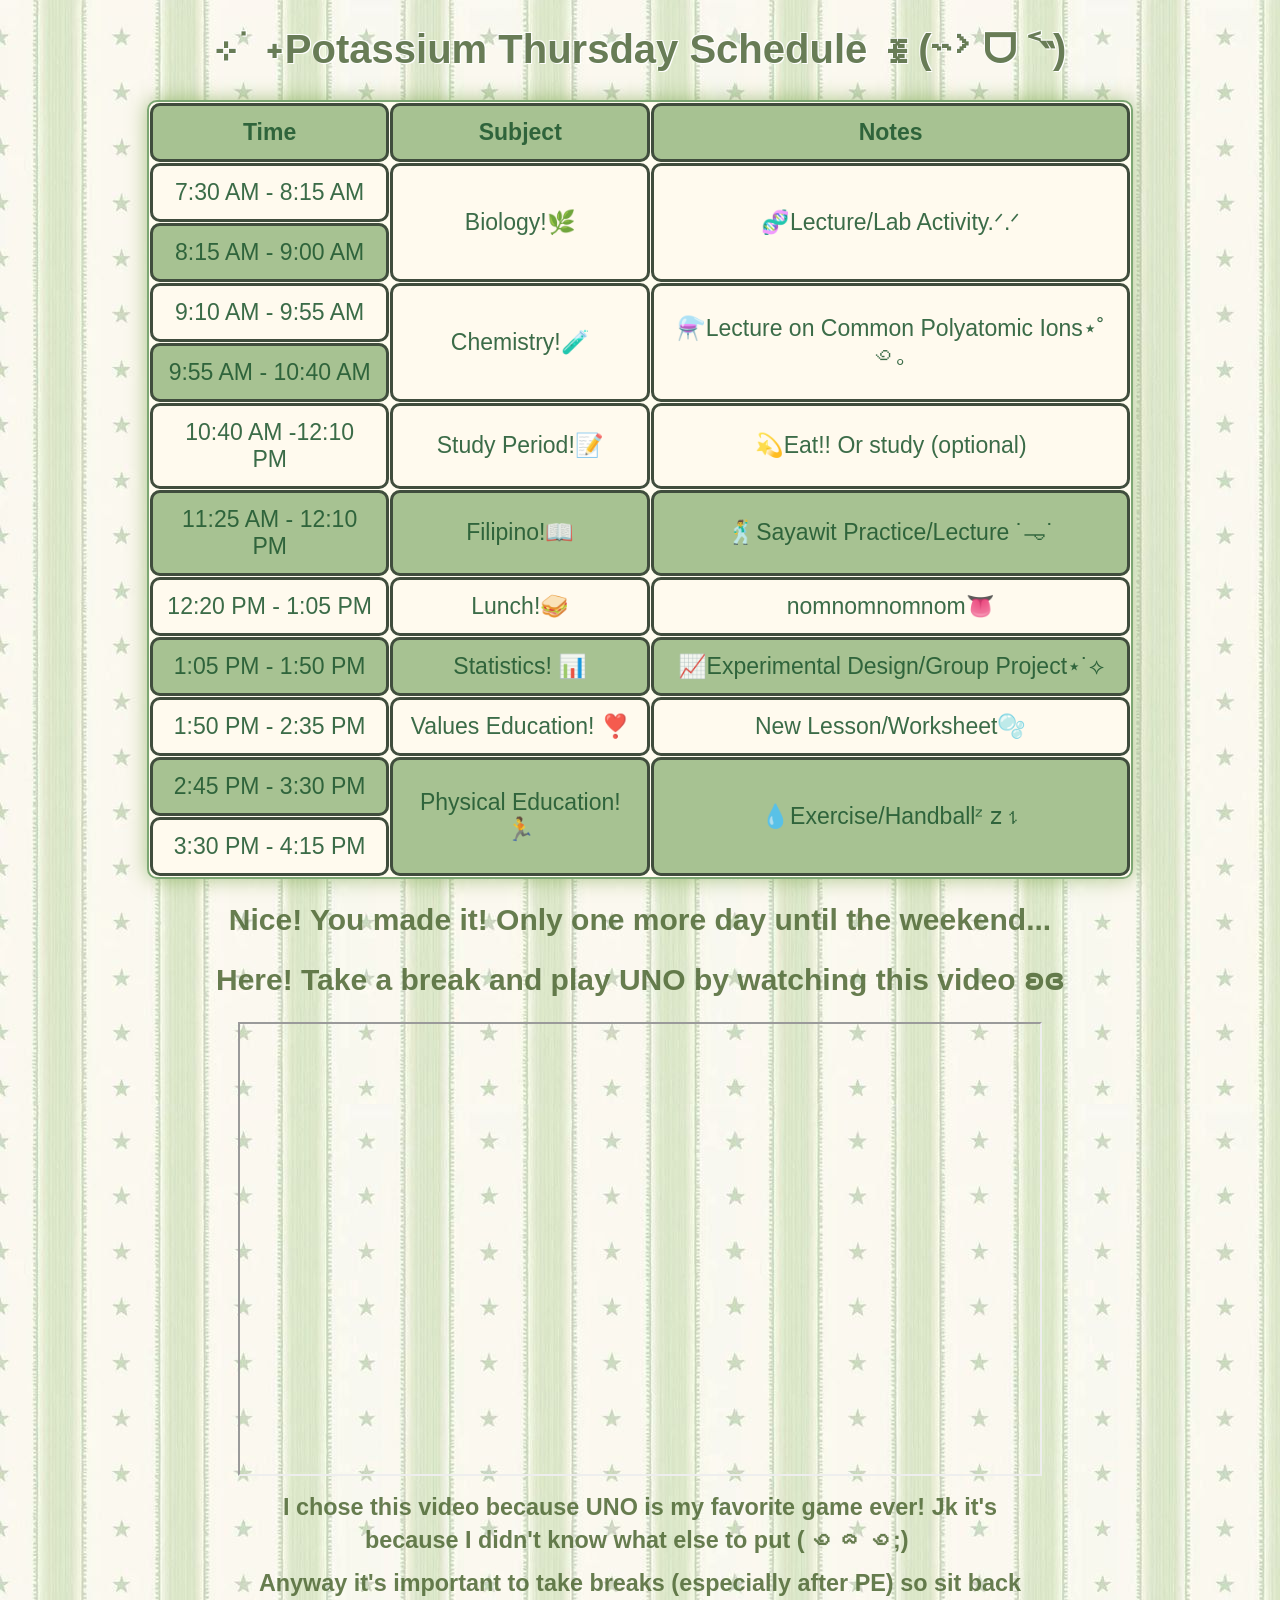
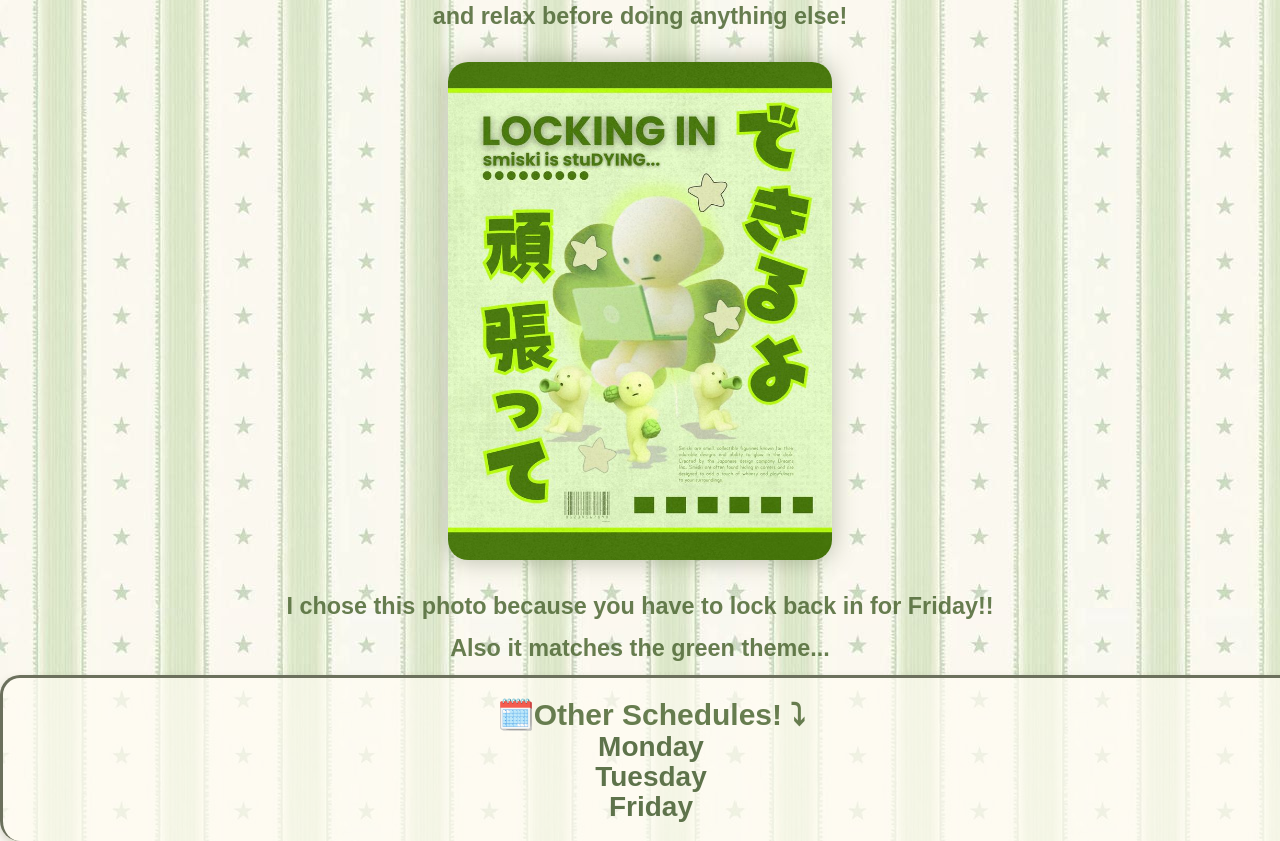
==== public/2Q1GPotassiumTuddao copy.html @ b3abbeec "sss" ====
<!DOCTYPE html>
<html>
    <head>
        <style> 

        body {
          
        font-family: Verdana, Geneva, Tahoma, sans-serif;
        font-size: 20px;
        text-align: center;
        background-image: url('broo.jpg');
        margin: 0;
        padding: 0;
            
            
        }

        h1{
            color: #51683cdd;
            font-weight: bold;
            text-shadow: 
            -1px -1px 0 #ffffffdd,  
             1px -1px 0 #ffffffdd,
            1px  1px 0 #ffffffdd,
            1px 1px 0 #ffffffdd; 
        }
        table {
            
            width: 77%;
            border-collapse: separate;
            border-spacing: 1px;
            border: 2px solid #7ca773;
            border-radius: 10px;
            overflow: hidden; 
            margin: 20px auto;
            background-color: rgb(255, 252, 239);
            box-shadow: 0 0 20px rgba(89, 142, 32, 0.5);
        }
        td,th{
            padding: 13px;
            border: 3px solid #404d3d;
            border-radius: 10px;
            text-align: center;
            font-size: 23px;
            color: #1d552edd;
        }

        table.center {
            margin-left: auto;
            margin-right: auto;
        }
        
        img{
            height: 100px;
            width: 150px;
        }   
        footer {
        text-align: center;
        padding: 40px;
        }

        footer iframe {
        display: block;
        margin: 20px auto;
        border-radius: 15px; 
        box-shadow: 0 0 20px rgba(197, 142, 156, 0.4); 
        border: none;
        }

        .bottom-photo {
        display: block;
        width: 30%;      
        max-width: 800px;
        height: 30%;
        margin: 30px auto;
        border-radius: 20px;    
        box-shadow: 0 0 25px rgba(76, 91, 54, 0.4); 
        transition: transform 0.3s ease;
        }
        .bottom-photo:hover {
         transform: scale(1.03);
        }
        

        </style>   
    </head>
        
<body>
            <h1> ⊹ ࣪ ˖Potassium Thursday Schedule ꉂ(˵˃ ᗜ ˂˵)</h1>

<table class ="center">
    
    <style>
        table 
            tr:nth-child(even) {
        background-color: rgb(255, 250, 238);
        }
        
        tr:nth-child(odd) {
        background-color: #a7c292
        }
        .footer h3, .footer p {
        text-align: center;
        max-width: 800px;
        margin: 10px auto;
        line-height: 1.4;
        color: #506936dd;
        }
        .footer h2 {
        color: #506936dd;
        }
        .sched-link {
        
        display: inline-block;
        font-size: 28px;
        font-weight: bold;
        color: #5e734b;  
        text-decoration: none; 
        transition: all 0.3s ease;
        }

        .sched-link:hover {
        color: #8aae6a;     
        text-decoration: underline; 
        transform: scale(1.05); 
        }

        ul, ol {
        list-style-type: none;
        list-style: none;
        padding-left: 0;
        margin-left: 0;
        }
        .box-sched {
        background-color: rgba(255, 252, 243, 0.7);
        border: 3px solid #6b705c;
        border-bottom: none;
        border-radius: 20px;
        line-height: 7px;
        padding: 8px;
        width: 100%;
        margin: 0;
        text-align: center;
        box-shadow: 0 4px 10px rgba(73, 85, 46, 0.2);
        }
         .box-sched h2 {
        color: #506936dd;
        }
    </style>



    <tr>
        <th> Time </th>
        <th> Subject </th>
        <th> Notes </th>
       

    </tr>
    <tr>
        <td> 7:30 AM - 8:15 AM</td>
        <td rowspan="2" > Biology!🌿</td>
        <td rowspan="2" > 🧬Lecture/Lab Activity.ᐟ.ᐟ</td>
        </tr>
        <tr> 
            <td> 8:15 AM - 9:00 AM</td> 
    </tr>
    <tr>
        <td>9:10 AM - 9:55 AM</td>
        <td rowspan="2" > Chemistry!🧪</td>
        <td rowspan = "2" > ⚗️Lecture on Common Polyatomic Ions⋆˚꩜｡</td>
    </tr>
    <tr>
        <td> 9:55 AM - 10:40 AM</td>
    </tr>
    <tr>
        <td>10:40 AM -12:10 PM</td>
        <td> Study Period!📝</td>
        <td> 💫Eat!! Or study (optional) </td>
    </tr>

    <tr>
        <td> 11:25 AM - 12:10 PM</td>
        <td> Filipino!📖</td>
        <td> 🕺Sayawit Practice/Lecture ˙𐃷˙</td>
    </tr>
    <tr>
        <td> 12:20 PM - 1:05 PM</td>
        <td> Lunch!🥪</td>
        <td> nomnomnomnom👅</td>
    </tr>
    <tr>
        <td> 1:05 PM - 1:50 PM</td>
        <td> Statistics! 📊</td>
        <td> 📈Experimental Design/Group Project⋆˙⟡</td>
    </tr>
    <tr>
        <td> 1:50 PM - 2:35 PM</td>
        <td> Values Education! ❣️</td>
        <td> New Lesson/Worksheet🫧</td>
    </tr>
    <tr>
        <td> 2:45 PM - 3:30 PM</td>
        <td rowspan="2" > Physical Education! 🏃</td>
        <td rowspan="2" >💧Exercise/Handballᶻ 𝗓 𐰁</td>
    </tr>
    <tr>
        <td> 3:30 PM - 4:15 PM</td>
    </tr>
</table>



      </body>
</html>

<div class="footer">
    <h2> Nice! You made it! Only one more day until the weekend...</h2>
    <h2> Here! Take a break and play UNO by watching this video ʚɞ</h2>

    <iframe src="https://www.youtube.com/embed/w_yJ2iA5zR0" width= "800" height="450" title="Make Burger"></iframe>
    <h3> I chose this video because UNO is my favorite game ever! 
        Jk it's because I didn't know what else to put ( ꩜ ᯅ ꩜;)⁭ ⁭</h3>
    <h3> Anyway it's important to take breaks (especially after PE) so sit back and relax before doing anything else! </h3>

    <img src="smiski.jpg" class="bottom-photo">

    <h3> I chose this photo because you have to lock back in for Friday!!</h3>
    <h3> Also it matches the green theme...</h3>
</div>
<div class="box-sched">
    <h2> 🗓️Other Schedules! ⤵</h2>
    <ul>
        <li>
        <a href="https://1sacodez.github.io/CS3_2ndQtrPortfolio/public/2Q1GPotassiumBuban.html" class="sched-link">Monday</a>
        </li>
    </ul>
    <ul>
        <li>
        <a href="https://b2029artbalingit.github.io/CS3_1stQtrPortfolio/public/2Q1GPotassiumBalingit.html" class="sched-link">Tuesday</a>
        </li>
    </ul>
 <ul>
        <li>
        <a href="https://ejmpurisima.github.io/CS3_1stQtrPortfolio/public/2Q1GPotassiumPurisima.html" class="sched-link">Friday</a>
        </li>
    </ul>

</div>
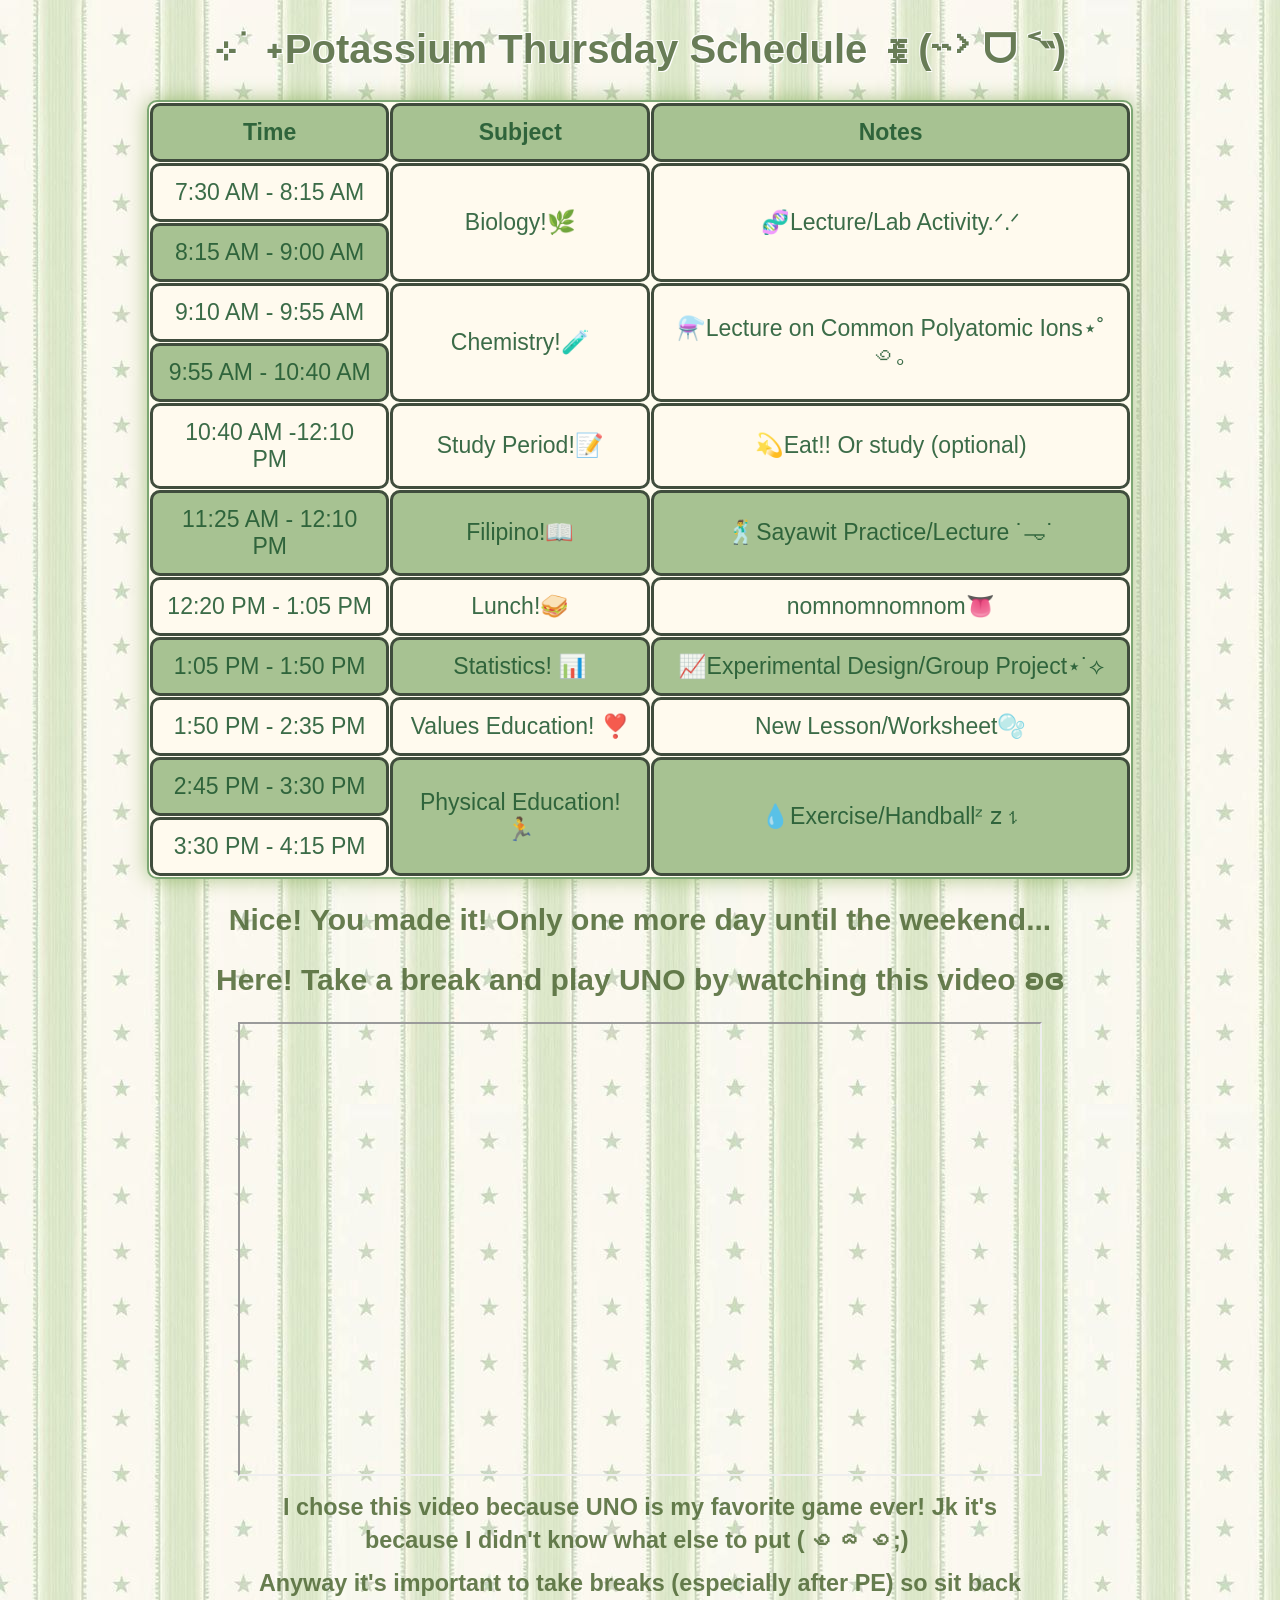
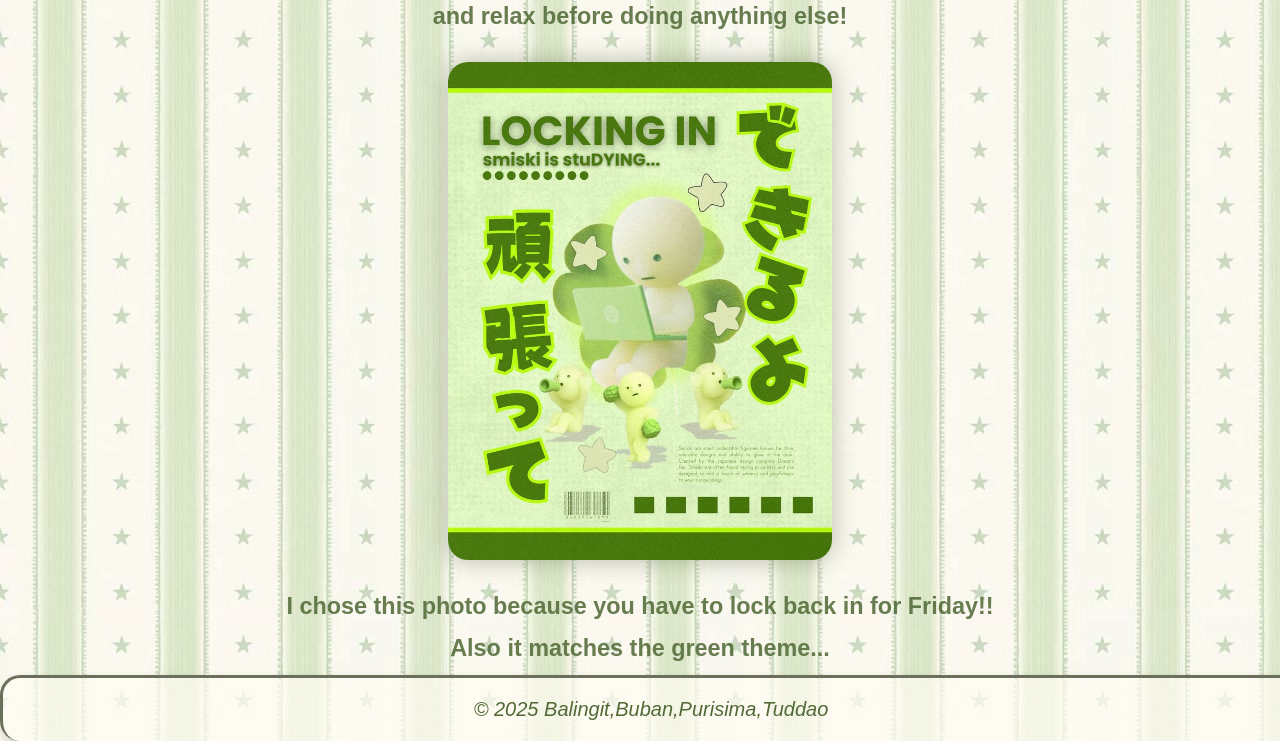
==== commit 786a1717: "fe" ====
--- a/public/2Q1GPotassiumTuddao copy.html
+++ b/public/2Q1GPotassiumTuddao copy.html
@@ -147,6 +147,14 @@
          .box-sched h2 {
         color: #506936dd;
         }
+        .copyright {
+        color: #506936;         
+        font-size: 20px;  
+        font-style: italic;  
+        text-align: center;  
+        margin-top: 20px;   
+        font-weight: 100;
+        }
     </style>
 
 
@@ -230,21 +238,6 @@
     <h3> Also it matches the green theme...</h3>
 </div>
 <div class="box-sched">
-    <h2> 🗓️Other Schedules! ⤵</h2>
-    <ul>
-        <li>
-        <a href="https://1sacodez.github.io/CS3_2ndQtrPortfolio/public/2Q1GPotassiumBuban.html" class="sched-link">Monday</a>
-        </li>
-    </ul>
-    <ul>
-        <li>
-        <a href="https://b2029artbalingit.github.io/CS3_1stQtrPortfolio/public/2Q1GPotassiumBalingit.html" class="sched-link">Tuesday</a>
-        </li>
-    </ul>
- <ul>
-        <li>
-        <a href="https://ejmpurisima.github.io/CS3_1stQtrPortfolio/public/2Q1GPotassiumPurisima.html" class="sched-link">Friday</a>
-        </li>
-    </ul>
+    <p class="copyright">&copy; 2025 Balingit,Buban,Purisima,Tuddao</p>
 
 </div>
